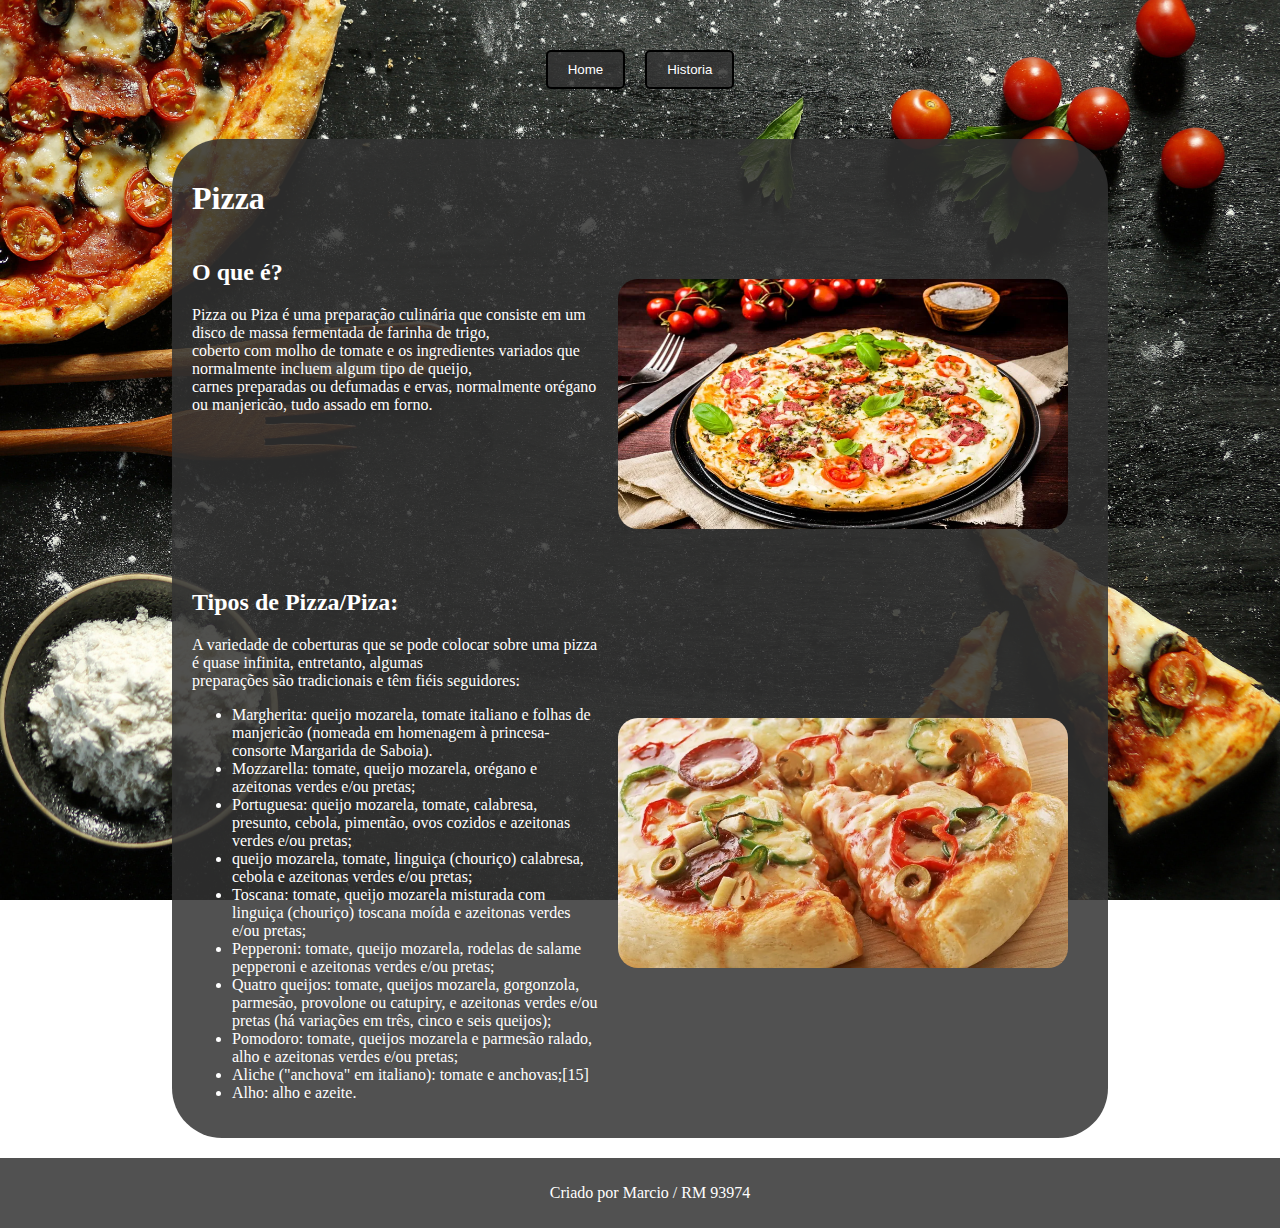
==== index.html @ 1873eaf7 "att" ====
<!DOCTYPE html>
<html lang="pt-br">

<head>
    <meta charset="UTF-8" class="">
    <meta http-equiv="X-UA-Compatible" content="IE=edge">
    <meta name="viewport" content="width=device-width, initial-scale=1.0">
    

    <title>Minha Página HTML</title>
    <link rel="stylesheet" type="text/css" href="bootstrap.css">
</head>

<body>

    <header>
        <div class="flex-container_1">
            <button>
                <a href="/index.html">Home</a>
            </button>

            <button>
                <a href="/Historia.html">Historia</a>
            </button>
        </div>
    </header>

    <main>
        <div class="flex-container">
            <h1>Pizza</h1>
                <div class="flex-container_1">
                    <div>
                        <h2>
                            O que é?
                        </h2>
                        <p>
                            Pizza ou Piza é uma preparação culinária que consiste em um disco de massa fermentada de farinha de trigo,
                            <br>coberto com molho de tomate e os ingredientes variados que normalmente incluem algum tipo de queijo, 
                            <br>carnes preparadas ou defumadas e ervas, normalmente orégano ou manjericão, tudo assado em forno.
                        </p>
                    </div>
                    <div>
                        <img src="./imagens/pizza2.jpg" class="borda" width=450 height=250>
                    </div>                      
                </div>
                <div class="flex-container_2">                                          
                    <div>
                        <h2>
                            Tipos de Pizza/Piza:
                        </h2>
                        <p>A variedade de coberturas que se pode colocar sobre uma pizza é quase infinita, entretanto, algumas 
                            <br>preparações são tradicionais e têm fiéis seguidores:
                            <ul>
                            <li>    Margherita: queijo mozarela, tomate italiano e folhas de manjericão (nomeada em homenagem à princesa-consorte Margarida de Saboia). </li>
                            <li>    Mozzarella: tomate, queijo mozarela, orégano e azeitonas verdes e/ou pretas;</li>
                            <li>    Portuguesa: queijo mozarela, tomate, calabresa, presunto, cebola, pimentão, ovos cozidos e azeitonas verdes e/ou pretas;</li>
                            <li>    queijo mozarela, tomate, linguiça (chouriço) calabresa, cebola e azeitonas verdes e/ou pretas;</li>
                            <li>    Toscana: tomate, queijo mozarela misturada com linguiça (chouriço) toscana moída e azeitonas verdes e/ou pretas;</li>
                            <li>    Pepperoni: tomate, queijo mozarela, rodelas de salame pepperoni e azeitonas verdes e/ou pretas;</li>
                            <li>    Quatro queijos: tomate, queijos mozarela, gorgonzola, parmesão, provolone ou catupiry, e azeitonas verdes e/ou pretas (há variações em três, cinco e seis queijos);</li>
                            <li>    Pomodoro: tomate, queijos mozarela e parmesão ralado, alho e azeitonas verdes e/ou pretas;</li>
                            <li>    Aliche ("anchova" em italiano): tomate e anchovas;[15]
                            <li>    Alho: alho e azeite.
                            </ul>
                        </p>
                    </div>
                    <div>
                        <img src="./imagens/pizza1.jpg" class="borda" width=450 height=250>
                    </div>                                       
                </div>
        </div>
    </main>

    <footer>
        <p>Criado por Marcio / RM 93974<p>
    </footer>

</body>
</html>
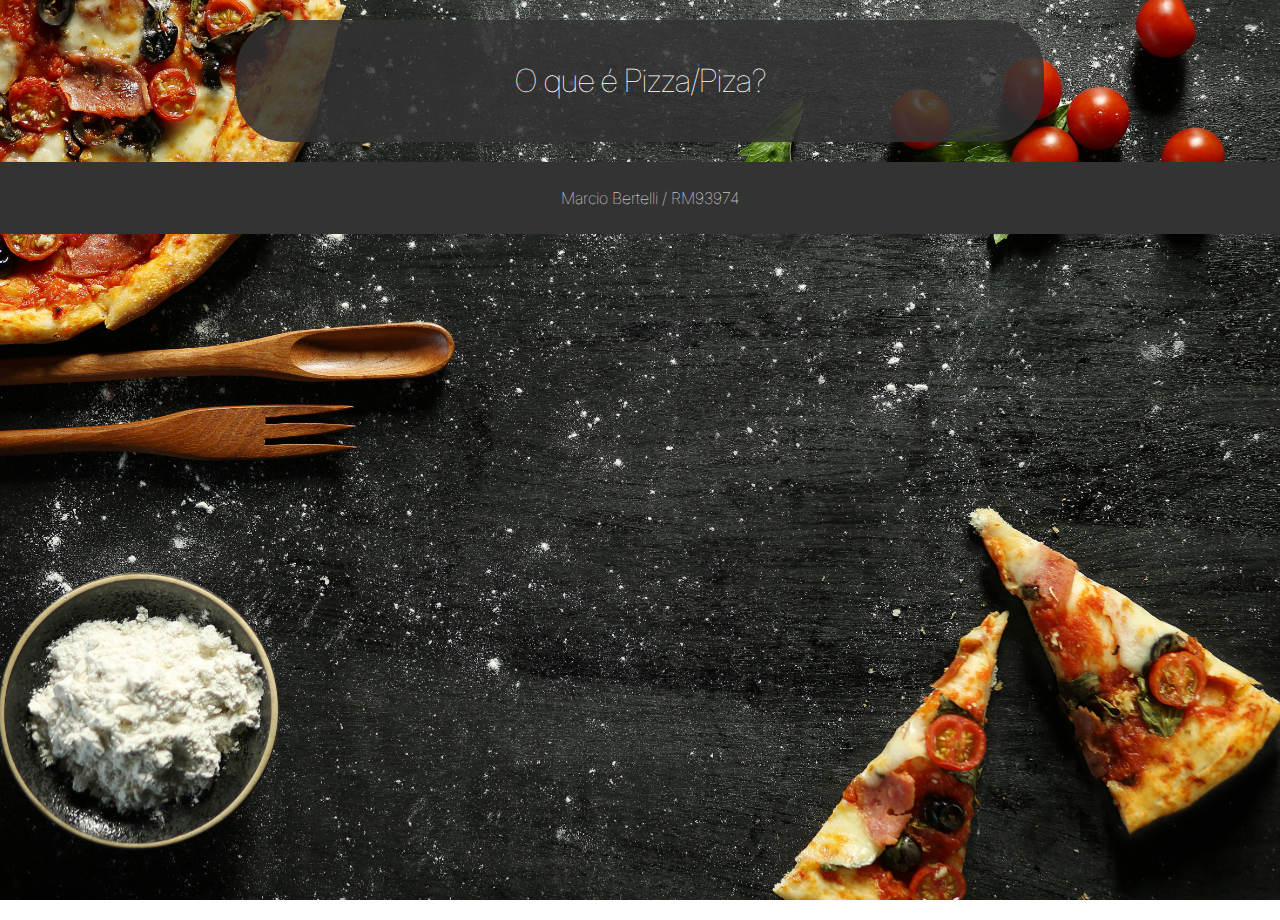
==== commit 734d24b5: "add figma" ====
--- a/index.html
+++ b/index.html
@@ -8,71 +8,22 @@
     
 
     <title>Minha Página HTML</title>
-    <link rel="stylesheet" type="text/css" href="bootstrap.css">
+    <link rel="preconnect" href="https://fonts.googleapis.com">
+    <link rel="preconnect" href="https://fonts.gstatic.com" crossorigin>
+    <link href="https://fonts.googleapis.com/css2?family=Inter&display=swap" rel="stylesheet">
+    <link rel="stylesheet" type="text/css" href="style.css">
 </head>
 
 <body>
 
     <header>
-        <div class="flex-container_1">
-            <button>
-                <a href="/index.html">Home</a>
-            </button>
-
-            <button>
-                <a href="/Historia.html">Historia</a>
-            </button>
+        <div class="flex-container">
+            <h1>O que é Pizza/Piza?</h1>
         </div>
     </header>
 
-    <main>
-        <div class="flex-container">
-            <h1>Pizza</h1>
-                <div class="flex-container_1">
-                    <div>
-                        <h2>
-                            O que é?
-                        </h2>
-                        <p>
-                            Pizza ou Piza é uma preparação culinária que consiste em um disco de massa fermentada de farinha de trigo,
-                            <br>coberto com molho de tomate e os ingredientes variados que normalmente incluem algum tipo de queijo, 
-                            <br>carnes preparadas ou defumadas e ervas, normalmente orégano ou manjericão, tudo assado em forno.
-                        </p>
-                    </div>
-                    <div>
-                        <img src="./imagens/pizza2.jpg" class="borda" width=450 height=250>
-                    </div>                      
-                </div>
-                <div class="flex-container_2">                                          
-                    <div>
-                        <h2>
-                            Tipos de Pizza/Piza:
-                        </h2>
-                        <p>A variedade de coberturas que se pode colocar sobre uma pizza é quase infinita, entretanto, algumas 
-                            <br>preparações são tradicionais e têm fiéis seguidores:
-                            <ul>
-                            <li>    Margherita: queijo mozarela, tomate italiano e folhas de manjericão (nomeada em homenagem à princesa-consorte Margarida de Saboia). </li>
-                            <li>    Mozzarella: tomate, queijo mozarela, orégano e azeitonas verdes e/ou pretas;</li>
-                            <li>    Portuguesa: queijo mozarela, tomate, calabresa, presunto, cebola, pimentão, ovos cozidos e azeitonas verdes e/ou pretas;</li>
-                            <li>    queijo mozarela, tomate, linguiça (chouriço) calabresa, cebola e azeitonas verdes e/ou pretas;</li>
-                            <li>    Toscana: tomate, queijo mozarela misturada com linguiça (chouriço) toscana moída e azeitonas verdes e/ou pretas;</li>
-                            <li>    Pepperoni: tomate, queijo mozarela, rodelas de salame pepperoni e azeitonas verdes e/ou pretas;</li>
-                            <li>    Quatro queijos: tomate, queijos mozarela, gorgonzola, parmesão, provolone ou catupiry, e azeitonas verdes e/ou pretas (há variações em três, cinco e seis queijos);</li>
-                            <li>    Pomodoro: tomate, queijos mozarela e parmesão ralado, alho e azeitonas verdes e/ou pretas;</li>
-                            <li>    Aliche ("anchova" em italiano): tomate e anchovas;[15]
-                            <li>    Alho: alho e azeite.
-                            </ul>
-                        </p>
-                    </div>
-                    <div>
-                        <img src="./imagens/pizza1.jpg" class="borda" width=450 height=250>
-                    </div>                                       
-                </div>
-        </div>
-    </main>
-
     <footer>
-        <p>Criado por Marcio / RM 93974<p>
+        <p>Marcio Bertelli / RM93974</p>
     </footer>
 
 </body>
--- a/style.css
+++ b/style.css
@@ -0,0 +1,137 @@
+body {
+    margin: 0;
+    padding: 0;
+    background-image: url("./imagens/pizza.jpg");
+    background-size: cover;
+    background-position: center;
+    background-repeat: no-repeat;
+    height: 100vh;
+    background-attachment: fixed;
+    font-family: "Inter", sans-serif;
+    font-optical-sizing: auto;
+    font-style: normal;
+    font-variation-settings:
+       "slnt" 0;
+}
+
+
+main {
+  max-width: 60%  ;
+  margin: 20px auto;
+  padding: 20px;
+  border-radius: 50px;
+  background-color: rgba(51, 51, 51, 0.85);
+  display: flex;
+  flex-direction: row;
+  justify-content: space-around;
+  color: #ffffff;
+}
+
+header{
+  max-width: 60%;
+  margin: 20px auto;
+  padding: 20px;
+  border-radius: 50px;
+  background-color: rgba(51, 51, 51, 0.85);
+  display: flex;
+  flex-direction: row;
+  justify-content: space-around;
+  text-decoration: none;
+  color: #ffffff;
+}
+
+h1{
+  font-weight: 64;
+}
+
+h1{
+  font-weight: 32;
+}
+
+p{
+  font-weight: 16;
+}
+
+button{
+  padding: 10px 20px;
+  border: 2px solid #000;
+  border-radius: 5px;
+  background-color: rgba(51, 51, 51, 0.85);
+  color: #000000;
+  text-decoration: none;
+  display: inline-block;
+  margin: 10px; /* Distância em relação aos elementos ao redor */
+  transition: background-color 0.3s, color 0.3s;
+  outline: none;
+}
+
+button:hover{
+  background-color: #333333;
+  color: #ffffff;
+}
+
+a{
+  background-color: #333333;
+  color: #ffffff;
+  text-decoration: none;
+}
+
+a:visited{
+  background-color: #333333;
+  color: #ffffff;
+  text-decoration: none;
+}
+
+footer {
+  background-color: rgba(51, 51, 51);
+  color: #fff;
+  padding: 10px;
+  text-align: center;
+  font: 32;
+  width: 100%;
+  
+}
+
+
+.titulo {
+  padding: 10px;
+  display: flex;
+  color: #000000;
+  background-color: #fff;
+  justify-content: center;
+  align-items: center;
+}
+
+.flex-container {
+  display: flex;
+  flex-direction: column;
+  justify-content: space-between;
+}
+
+.flex-container_1 {
+  display: flex;
+  flex-direction: row;
+  justify-content: space-between;
+  align-items: top;
+}
+
+.flex-container_2{
+  display: flex;
+  flex-direction: row;
+  justify-content: space-between;
+  align-items: center;
+}
+
+.logo {
+  margin-left: auto; /* Empurra o logotipo para a extremidade direita */
+}
+
+.borda{
+  margin: 20px auto;
+  padding: 20px;
+  border-radius: 40px;
+  display: flex;
+  flex-direction: row;
+  text-decoration: none
+}
+
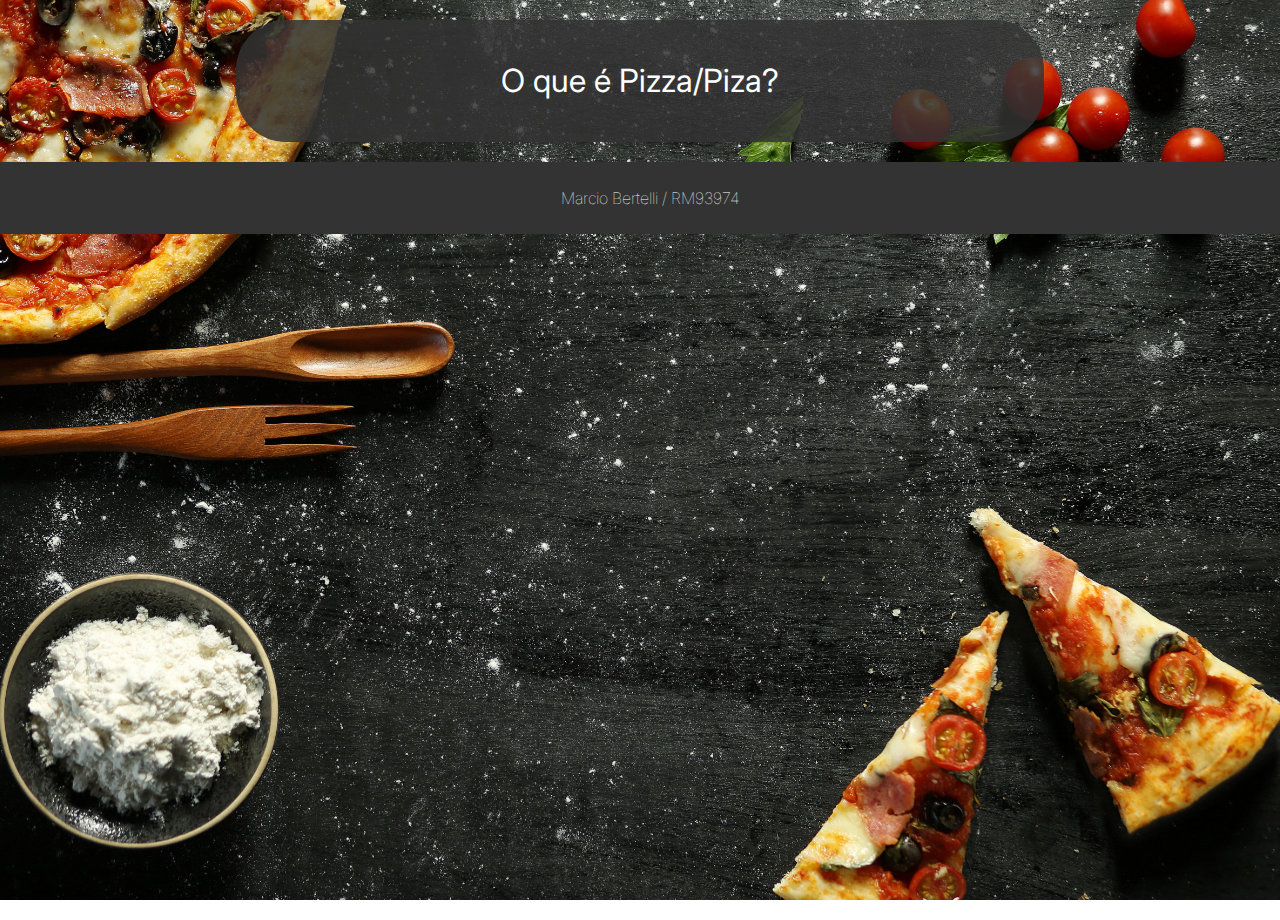
==== commit e021ea70: "att" ====
--- a/index.html
+++ b/index.html
@@ -8,10 +8,10 @@
     
 
     <title>Minha Página HTML</title>
-    <link rel="preconnect" href="https://fonts.googleapis.com">
+    <!-- <link rel="preconnect" href="https://fonts.googleapis.com">
     <link rel="preconnect" href="https://fonts.gstatic.com" crossorigin>
-    <link href="https://fonts.googleapis.com/css2?family=Inter&display=swap" rel="stylesheet">
-    <link rel="stylesheet" type="text/css" href="style.css">
+    <link href="https://fonts.googleapis.com/css2?family=Inter&display=swap" rel="stylesheet"> -->
+    <link rel="stylesheet" type="text/css" href="./assets/css/style.css">
 </head>
 
 <body>
--- a/assets/css/style.css
+++ b/assets/css/style.css
@@ -0,0 +1,138 @@
+@import url(https://fonts.googleapis.com/css2?family=Inter&display=swap);
+
+body {
+    margin: 0;
+    padding: 0;
+    background-image: url("/assets/imagens/pizza.jpg");
+    background-size: cover;
+    background-position: center;
+    background-repeat: no-repeat;
+    height: 100vh;
+    background-attachment: fixed;
+    font-family: "Inter", sans-serif;
+}
+
+
+main {
+  max-width: 60%  ;
+  margin: 20px auto;
+  padding: 20px;
+  border-radius: 50px;
+  background-color: rgba(51, 51, 51, 0.85);
+  display: flex;
+  flex-direction: row;
+  justify-content: space-around;
+  color: #ffffff;
+}
+
+header{
+  max-width: 60%;
+  margin: 20px auto;
+  padding: 20px;
+  border-radius: 50px;
+  background-color: rgba(51, 51, 51, 0.85);
+  display: flex;
+  flex-direction: row;
+  justify-content: space-around;
+  text-decoration: none;
+  color: #ffffff;
+}
+
+h1{
+  font-weight: 400;
+  font-size: 64;
+}
+
+h2{
+  font-weight: 400;
+  font-size: 32;
+}
+
+p{
+  font-weight: 16;
+  font-size: 16;
+}
+
+button{
+  padding: 10px 20px;
+  border: 2px solid #000;
+  border-radius: 5px;
+  background-color: rgba(51, 51, 51, 0.85);
+  color: #000000;
+  text-decoration: none;
+  display: inline-block;
+  margin: 10px; /* Distância em relação aos elementos ao redor */
+  transition: background-color 0.3s, color 0.3s;
+  outline: none;
+}
+
+button:hover{
+  background-color: #333333;
+  color: #ffffff;
+}
+
+a{
+  background-color: #333333;
+  color: #ffffff;
+  text-decoration: none;
+}
+
+a:visited{
+  background-color: #333333;
+  color: #ffffff;
+  text-decoration: none;
+}
+
+footer {
+  background-color: rgba(51, 51, 51);
+  color: #fff;
+  padding: 10px;
+  text-align: center;
+  font: 32;
+  width: 100%;
+  
+}
+
+
+.titulo {
+  padding: 10px;
+  display: flex;
+  color: #000000;
+  background-color: #fff;
+  justify-content: center;
+  align-items: center;
+}
+
+.flex-container {
+  display: flex;
+  flex-direction: column;
+  justify-content: space-between;
+}
+
+.flex-container_1 {
+  display: flex;
+  flex-direction: row;
+  justify-content: space-between;
+  align-items: top;
+}
+
+.flex-container_2{
+  display: flex;
+  flex-direction: row;
+  justify-content: space-between;
+  align-items: center;
+}
+
+.logo {
+  margin-left: auto; /* Empurra o logotipo para a extremidade direita */
+}
+
+.borda{
+  margin: 20px auto;
+  padding: 20px;
+  border-radius: 40px;
+  display: flex;
+  flex-direction: row;
+  text-decoration: none
+}
+
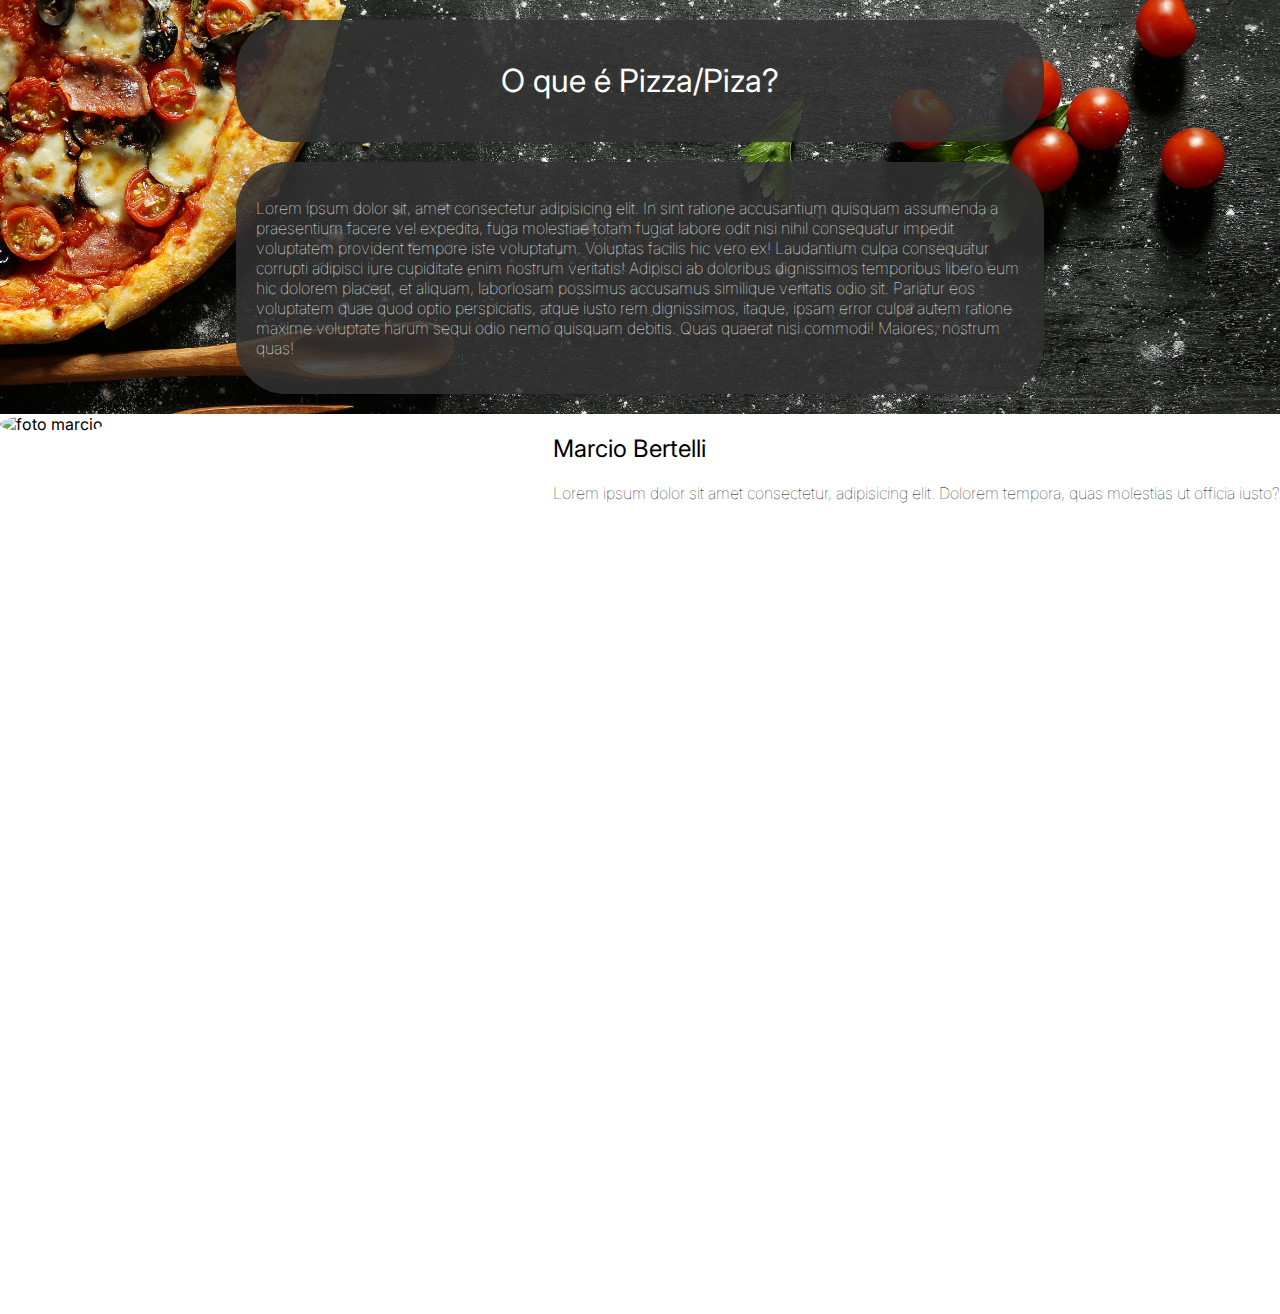
==== commit d27f6a9f: "att" ====
--- a/index.html
+++ b/index.html
@@ -22,9 +22,21 @@
         </div>
     </header>
 
-    <footer>
-        <p>Marcio Bertelli / RM93974</p>
-    </footer>
+    <main>
+        <div>
+            <p>
+               Lorem ipsum dolor sit, amet consectetur adipisicing elit. In sint ratione accusantium quisquam assumenda a praesentium facere vel expedita, fuga molestiae totam fugiat labore odit nisi nihil consequatur impedit voluptatem provident tempore iste voluptatum. Voluptas facilis hic vero ex! Laudantium culpa consequatur corrupti adipisci iure cupiditate enim nostrum veritatis! Adipisci ab doloribus dignissimos temporibus libero eum hic dolorem placeat, et aliquam, laboriosam possimus accusamus similique veritatis odio sit. Pariatur eos voluptatem quae quod optio perspiciatis, atque iusto rem dignissimos, itaque, ipsam error culpa autem ratione maxime voluptate harum sequi odio nemo quisquam debitis. Quas quaerat nisi commodi! Maiores, nostrum quas!
+        </div>
+    </main>
 
+    <section id="secao-apresentacao" class="flex-container_1">
+        <div>
+            <img src="https://github.com/marciobertelli.png" alt="foto marcio">
+        </div>
+        <div>
+            <h2>Marcio Bertelli</h2>
+            <p>Lorem ipsum dolor sit amet consectetur, adipisicing elit. Dolorem tempora, quas molestias ut officia iusto?</p>
+        </div>
+    </section>
 </body>
 </html>
--- a/assets/css/style.css
+++ b/assets/css/style.css
@@ -1,28 +1,15 @@
 @import url(https://fonts.googleapis.com/css2?family=Inter&display=swap);
 
 body {
+    height: 100vh;
     margin: 0;
     padding: 0;
-    background-image: url("/assets/imagens/pizza.jpg");
+    background-image: url("../imagens/pizza.jpg");
     background-size: cover;
     background-position: center;
     background-repeat: no-repeat;
-    height: 100vh;
     background-attachment: fixed;
     font-family: "Inter", sans-serif;
-}
-
-
-main {
-  max-width: 60%  ;
-  margin: 20px auto;
-  padding: 20px;
-  border-radius: 50px;
-  background-color: rgba(51, 51, 51, 0.85);
-  display: flex;
-  flex-direction: row;
-  justify-content: space-around;
-  color: #ffffff;
 }
 
 header{
@@ -37,6 +24,20 @@
   text-decoration: none;
   color: #ffffff;
 }
+
+main {
+  max-width: 60%  ;
+  margin: 20px auto;
+  padding: 20px;
+  border-radius: 50px;
+  background-color: rgba(51, 51, 51, 0.85);
+  display: flex;
+  flex-direction: row;
+  justify-content: space-around;
+  color: #ffffff;
+}
+
+
 
 h1{
   font-weight: 400;
@@ -93,16 +94,6 @@
   
 }
 
-
-.titulo {
-  padding: 10px;
-  display: flex;
-  color: #000000;
-  background-color: #fff;
-  justify-content: center;
-  align-items: center;
-}
-
 .flex-container {
   display: flex;
   flex-direction: column;
@@ -127,12 +118,22 @@
   margin-left: auto; /* Empurra o logotipo para a extremidade direita */
 }
 
-.borda{
+.imagem{
   margin: 20px auto;
   padding: 20px;
   border-radius: 40px;
   display: flex;
   flex-direction: row;
-  text-decoration: none
+  text-decoration: none;
+  height: auto;
+  width: auto;
 }
 
+#secao-apresentacao{
+  height: 100vh;
+  background-color: #fff;
+}
+
+#secao-apresentacao img{
+  border-radius: 50%;
+}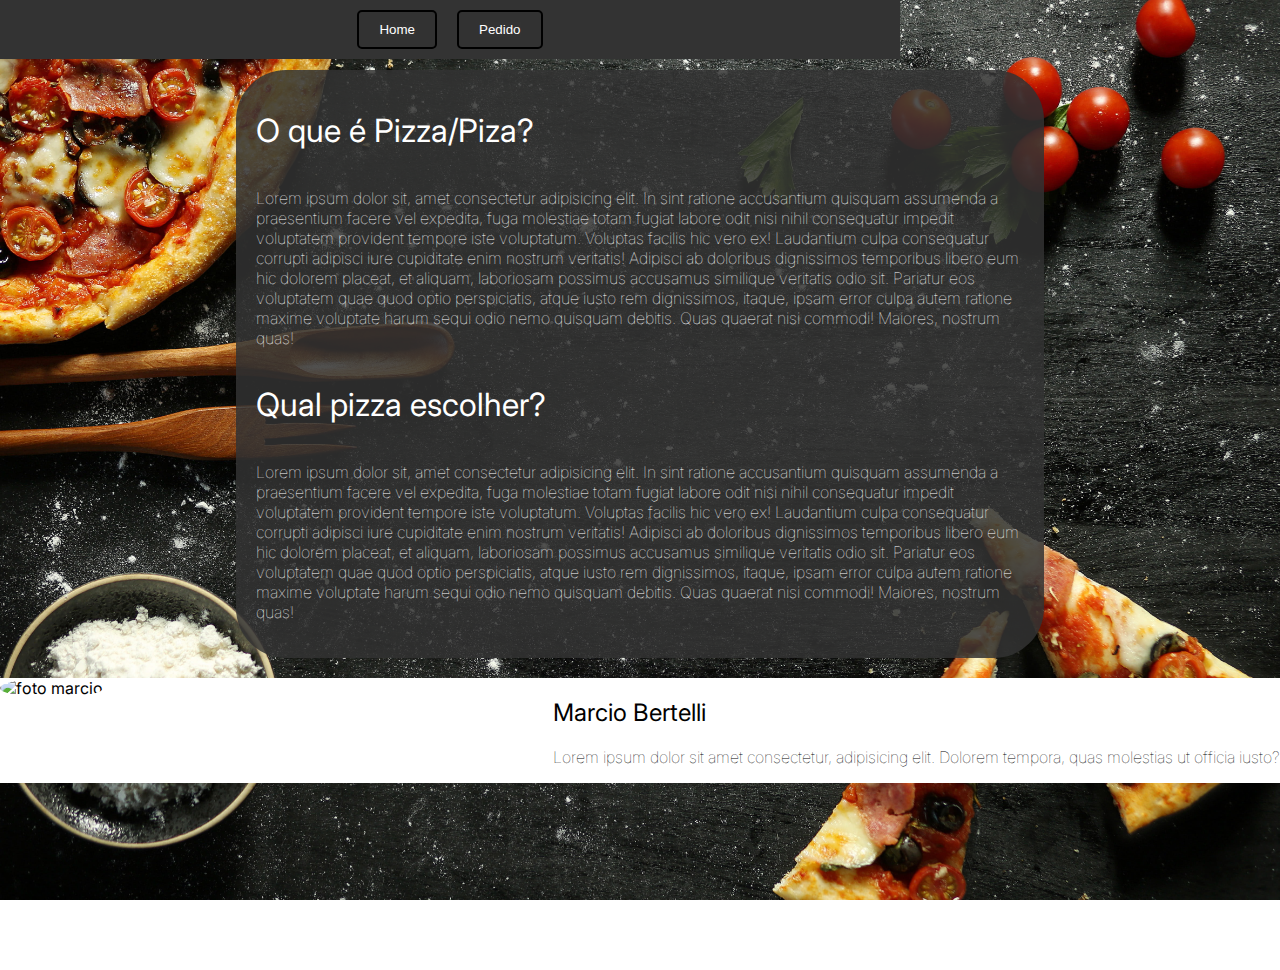
==== commit 47fc56f3: "+ pag de pedido" ====
--- a/index.html
+++ b/index.html
@@ -17,12 +17,30 @@
 <body>
 
     <header>
+        <Section id="secao-menu">
+            <button>
+                <a href="/index.html">Home</a>
+            </button>
+            <button>
+                <a href="/pedido.html">Pedido</a>
+            </button>
+        </Section>
+    </header>
+
+    <main>
         <div class="flex-container">
             <h1>O que é Pizza/Piza?</h1>
         </div>
-    </header>
 
-    <main>
+        <div>
+            <p>
+               Lorem ipsum dolor sit, amet consectetur adipisicing elit. In sint ratione accusantium quisquam assumenda a praesentium facere vel expedita, fuga molestiae totam fugiat labore odit nisi nihil consequatur impedit voluptatem provident tempore iste voluptatum. Voluptas facilis hic vero ex! Laudantium culpa consequatur corrupti adipisci iure cupiditate enim nostrum veritatis! Adipisci ab doloribus dignissimos temporibus libero eum hic dolorem placeat, et aliquam, laboriosam possimus accusamus similique veritatis odio sit. Pariatur eos voluptatem quae quod optio perspiciatis, atque iusto rem dignissimos, itaque, ipsam error culpa autem ratione maxime voluptate harum sequi odio nemo quisquam debitis. Quas quaerat nisi commodi! Maiores, nostrum quas!
+        </div>
+
+        <div class="flex-container">
+            <h1>Qual pizza escolher?</h1>
+        </div>
+
         <div>
             <p>
                Lorem ipsum dolor sit, amet consectetur adipisicing elit. In sint ratione accusantium quisquam assumenda a praesentium facere vel expedita, fuga molestiae totam fugiat labore odit nisi nihil consequatur impedit voluptatem provident tempore iste voluptatum. Voluptas facilis hic vero ex! Laudantium culpa consequatur corrupti adipisci iure cupiditate enim nostrum veritatis! Adipisci ab doloribus dignissimos temporibus libero eum hic dolorem placeat, et aliquam, laboriosam possimus accusamus similique veritatis odio sit. Pariatur eos voluptatem quae quod optio perspiciatis, atque iusto rem dignissimos, itaque, ipsam error culpa autem ratione maxime voluptate harum sequi odio nemo quisquam debitis. Quas quaerat nisi commodi! Maiores, nostrum quas!
@@ -38,5 +56,6 @@
             <p>Lorem ipsum dolor sit amet consectetur, adipisicing elit. Dolorem tempora, quas molestias ut officia iusto?</p>
         </div>
     </section>
+        
 </body>
 </html>
--- a/assets/css/style.css
+++ b/assets/css/style.css
@@ -10,20 +10,30 @@
     background-repeat: no-repeat;
     background-attachment: fixed;
     font-family: "Inter", sans-serif;
+    position: relative;
+    top:50px;
 }
 
 header{
-  max-width: 60%;
-  margin: 20px auto;
-  padding: 20px;
-  border-radius: 50px;
-  background-color: rgba(51, 51, 51, 0.85);
+  top:0;
+  position: fixed;
+  z-index: 10;
+}
+
+#secao-menu{
+  width: 100vh;
   display: flex;
-  flex-direction: row;
-  justify-content: space-around;
   text-decoration: none;
-  color: #ffffff;
+  justify-content: center;
+  background-color: rgba(51, 51, 51);
 }
+
+#secao-menu ul{
+  list-style: none;
+  display: flex;
+}
+
+
 
 main {
   max-width: 60%  ;
@@ -32,9 +42,10 @@
   border-radius: 50px;
   background-color: rgba(51, 51, 51, 0.85);
   display: flex;
-  flex-direction: row;
+  flex-direction: column;
   justify-content: space-around;
   color: #ffffff;
+  position: relative;
 }
 
 
@@ -114,26 +125,66 @@
   align-items: center;
 }
 
-.logo {
-  margin-left: auto; /* Empurra o logotipo para a extremidade direita */
-}
 
-.imagem{
-  margin: 20px auto;
-  padding: 20px;
-  border-radius: 40px;
-  display: flex;
-  flex-direction: row;
-  text-decoration: none;
-  height: auto;
-  width: auto;
-}
+/* Apresentação */
 
 #secao-apresentacao{
-  height: 100vh;
   background-color: #fff;
 }
 
 #secao-apresentacao img{
   border-radius: 50%;
+  height: 80%;
+  width: 70%;
+}
+
+
+/* FORMULARIO */
+
+#secao-pedido{
+  padding: 3rem;
+  max-width: 60%  ;
+  margin: 20px auto;
+  padding: 20px;
+  border-radius: 50px;
+  background-color: rgba(51, 51, 51, 0.85);
+  display: flex;
+  flex-direction: column;
+  justify-content: space-around;
+  color: #ffffff;
+}
+
+#secao-pedido form{
+  display: grid;
+  gap: 1rem;
+  grid-template-columns: repeat(2, 1fr);
+  max-width: 500px;
+  margin: 0 auto;
+}
+
+.campo {
+  display: flex;
+  flex-direction: column;
+}
+
+.linha {
+  grid-column: 1 / 3;
+}
+
+input[type=text],
+input[type=number],
+select
+{
+  background-color: #272537;
+  color: white;
+  border-radius: .25rem;
+  border: 0;
+  padding: .5rem;
+}
+
+
+input[type=radio],
+input[type=checkbox],
+input[type=range]{
+  accent-color: #F0C;
 }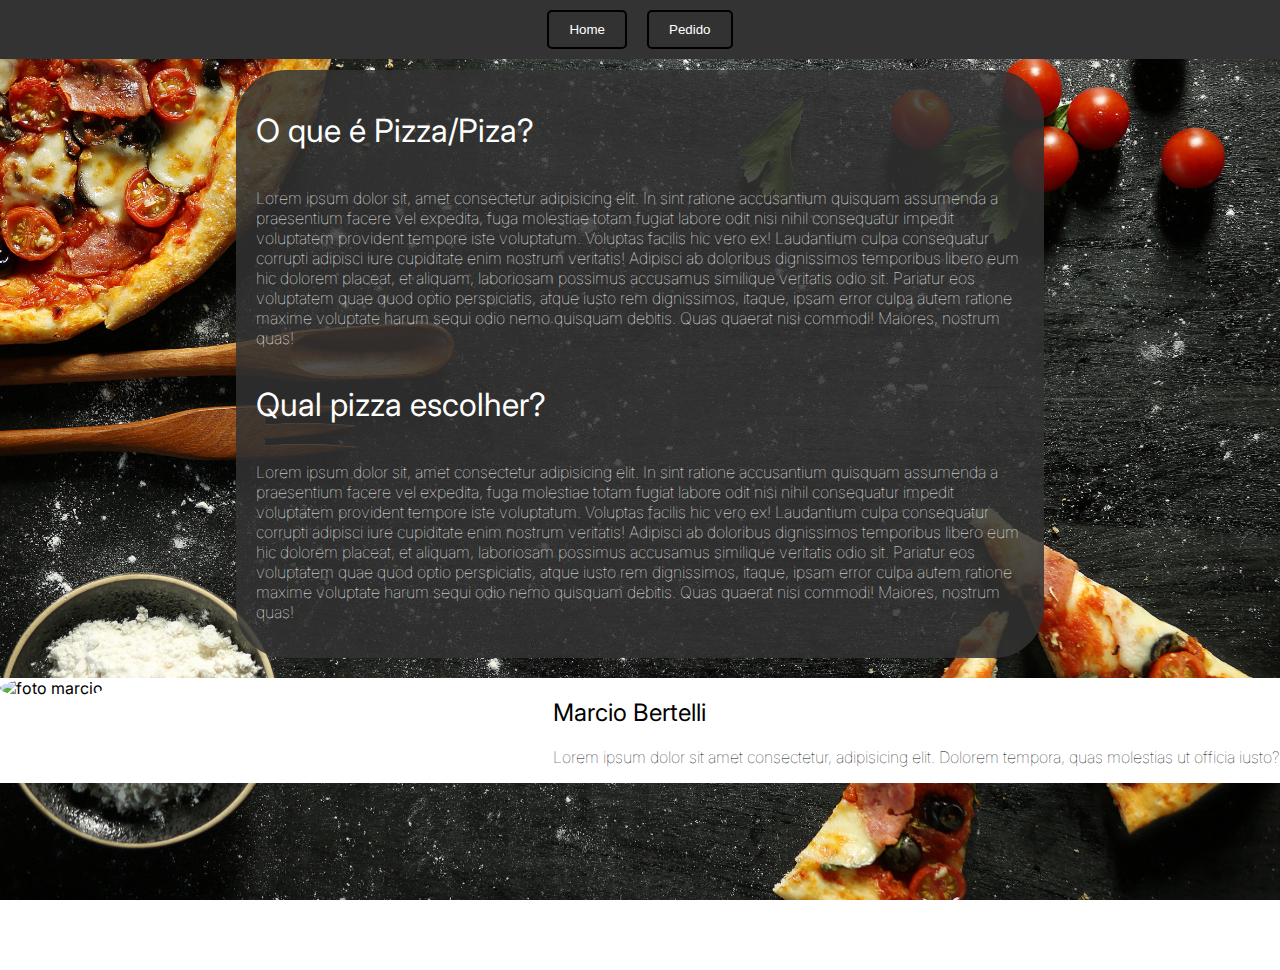
==== commit c885e3c0: "add JS" ====
--- a/index.html
+++ b/index.html
@@ -6,12 +6,13 @@
     <meta http-equiv="X-UA-Compatible" content="IE=edge">
     <meta name="viewport" content="width=device-width, initial-scale=1.0">
     
-
     <title>Minha Página HTML</title>
     <!-- <link rel="preconnect" href="https://fonts.googleapis.com">
     <link rel="preconnect" href="https://fonts.gstatic.com" crossorigin>
     <link href="https://fonts.googleapis.com/css2?family=Inter&display=swap" rel="stylesheet"> -->
     <link rel="stylesheet" type="text/css" href="./assets/css/style.css">
+    <script src="/assets/js/teste.js" defer></script>
+
 </head>
 
 <body>
--- a/assets/css/style.css
+++ b/assets/css/style.css
@@ -21,7 +21,7 @@
 }
 
 #secao-menu{
-  width: 100vh;
+  width: 100vw;
   display: flex;
   text-decoration: none;
   justify-content: center;
